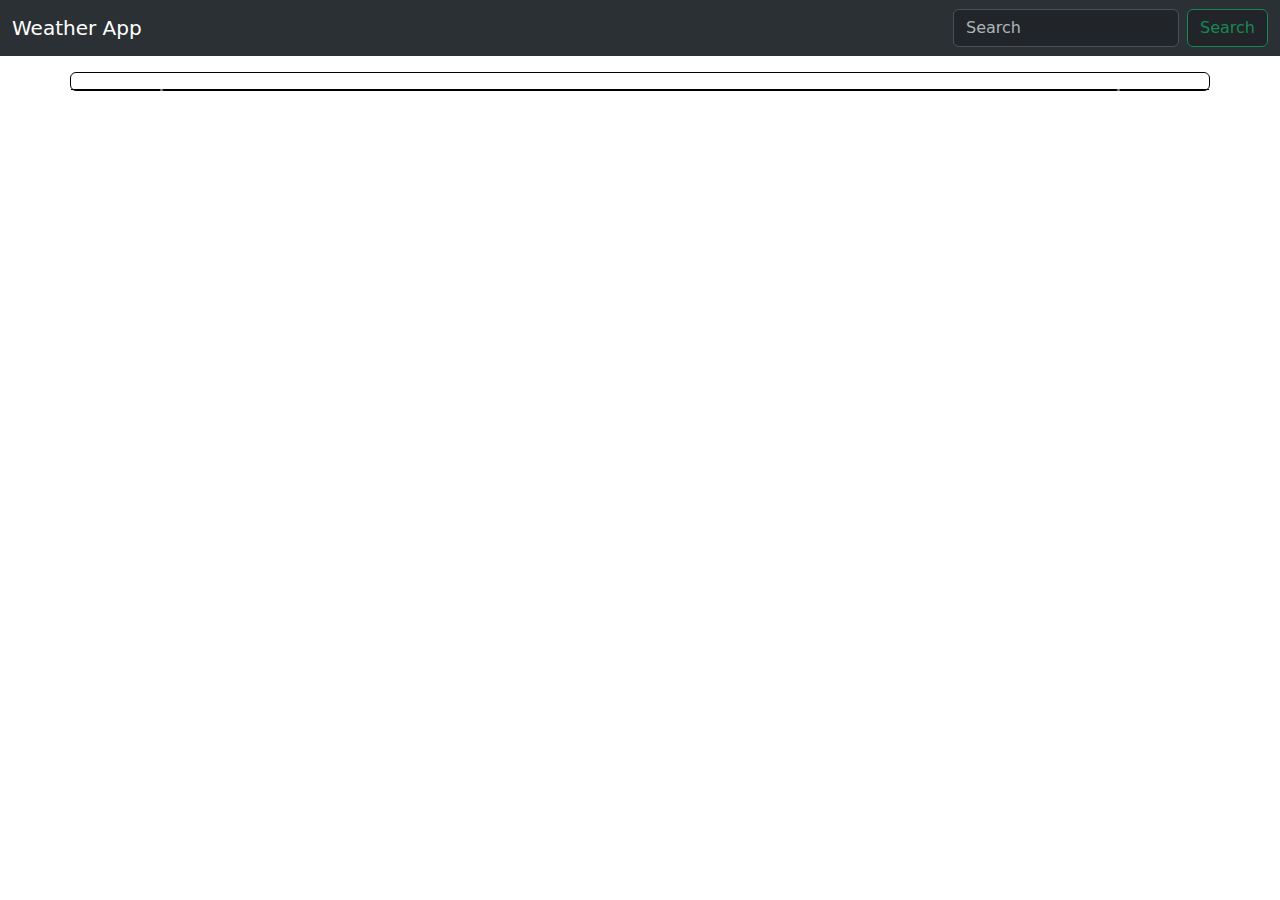
==== index.html @ 4d28a5db "Add files via upload" ====
<!DOCTYPE html>
<html lang="pl">
	<head>
		<meta charset="utf-8" />
		<meta name="viewport" content="width=device-width, initial-scale=1" />
		<title>Weather App</title>
		<link
			href="https://cdn.jsdelivr.net/npm/bootstrap@5.3.3/dist/css/bootstrap.min.css"
			rel="stylesheet"
			integrity="sha384-QWTKZyjpPEjISv5WaRU9OFeRpok6YctnYmDr5pNlyT2bRjXh0JMhjY6hW+ALEwIH"
			crossorigin="anonymous"
		/>
		<link
			rel="stylesheet"
			href="https://cdn.jsdelivr.net/npm/bootstrap-icons@1.11.3/font/bootstrap-icons.min.css"
		/>
	</head>
	<body>
		<nav class="navbar navbar-expand-sm bg-body-tertiary" data-bs-theme="dark">
			<div class="container-fluid">
				<a class="navbar-brand" href="#">Weather App</a>
				<button
					class="navbar-toggler"
					type="button"
					data-bs-toggle="collapse"
					data-bs-target="#navbarSupportedContent"
					aria-controls="navbarSupportedContent"
					aria-expanded="false"
					aria-label="Toggle navigation"
				>
					<span class="navbar-toggler-icon"></span>
				</button>
				<div class="collapse navbar-collapse" id="navbarSupportedContent">
					<ul class="navbar-nav me-auto mb-2 mb-lg-0"></ul>
					<form class="d-flex" role="none" onsubmit="return false">
						<input
							class="form-control me-2"
							type="search"
							placeholder="Search"
							aria-label="Search"
							id="citySearch"
						/>
						<button
							class="btn btn-outline-success btn-dark"
							type="button"
							id="searchButton"
							onclick="setDataInPage();"
						>
							Search
						</button>
					</form>
				</div>
			</div>
		</nav>
		<div class="container-sm text-center mt-3 border border-black rounded">
			<div class="row pb-3">
				<div class="col">
					<div class="">
						<div class="card-title display-3" id="cityName"></div>
						<div id="insertSvg"></div>
						<p class="card-text" id="currentTemp"></p>
					</div>
				</div>
			</div>
			<div class="row border-top border-black">
				<div class="col">
					<div id="carouselExample" class="carousel slide">
						<div class="carousel-inner">
							<div class="carousel-item active">
								<div class="row">
									<div class="col container border-end border-black">
										<div class="row"><div class="text-center" id="hour1"></div></div>
										<div class="row" id="iconWeatherTime1"></div>
										<div class="row"><div class="text-center" id="temp1"></div></div>
									</div>
									<div class="col container border-end border-black">
										<div class="row"><div class="text-center" id="hour2"></div></div>
										<div class="row" id="iconWeatherTime2"></div>
										<div class="row"><div class="text-center" id="temp2"></div></div>
									</div>
									<div class="col container border-end border-black">
										<div class="row"><div class="text-center" id="hour3"></div></div>
										<div class="row" id="iconWeatherTime3"></div>
										<div class="row"><div class="text-center" id="temp3"></div></div>
									</div>
									<div class="col container">
										<div class="row"><div class="text-center" id="hour4"></div></div>
										<div class="row" id="iconWeatherTime4"></div>
										<div class="row"><div class="text-center" id="temp4"></div></div>
									</div>
								</div>
							</div>
							<div class="carousel-item">
								<div class="row">
									<div class="col container border-end border-black">
										<div class="row"><div class="text-center" id="hour5"></div></div>
										<div class="row" id="iconWeatherTime5"></div>
										<div class="row"><div class="text-center" id="temp5"></div></div>
									</div>
									<div class="col container border-end border-black">
										<div class="row"><div class="text-center" id="hour6"></div></div>
										<div class="row" id="iconWeatherTime6"></div>
										<div class="row"><div class="text-center" id="temp6"></div></div>
									</div>
									<div class="col container border-end border-black">
										<div class="row"><div class="text-center" id="hour7"></div></div>
										<div class="row" id="iconWeatherTime7"></div>
										<div class="row"><div class="text-center" id="temp7"></div></div>
									</div>
									<div class="col container">
										<div class="row"><div class="text-center" id="hour8"></div></div>
										<div class="row" id="iconWeatherTime8"></div>
										<div class="row"><div class="text-center" id="temp8"></div></div>
									</div>
								</div>
							</div>
						</div>
						<button
							class="carousel-control-prev"
							type="button"
							data-bs-target="#carouselExample"
							data-bs-slide="prev"
						>
							<span class="carousel-control-prev-icon" aria-hidden="true"></span>
							<span class="visually-hidden">Previous</span>
						</button>
						<button
							class="carousel-control-next"
							type="button"
							data-bs-target="#carouselExample"
							data-bs-slide="next"
						>
							<span class="carousel-control-next-icon" aria-hidden="true"></span>
							<span class="visually-hidden">Next</span>
						</button>
					</div>
				</div>
			</div>
		</div>
		<script
			src="https://cdn.jsdelivr.net/npm/bootstrap@5.3.3/dist/js/bootstrap.bundle.min.js"
			integrity="sha384-YvpcrYf0tY3lHB60NNkmXc5s9fDVZLESaAA55NDzOxhy9GkcIdslK1eN7N6jIeHz"
			crossorigin="anonymous"
		></script>
		<script src="/script/app.js" type="module"></script>
	</body>
</html>
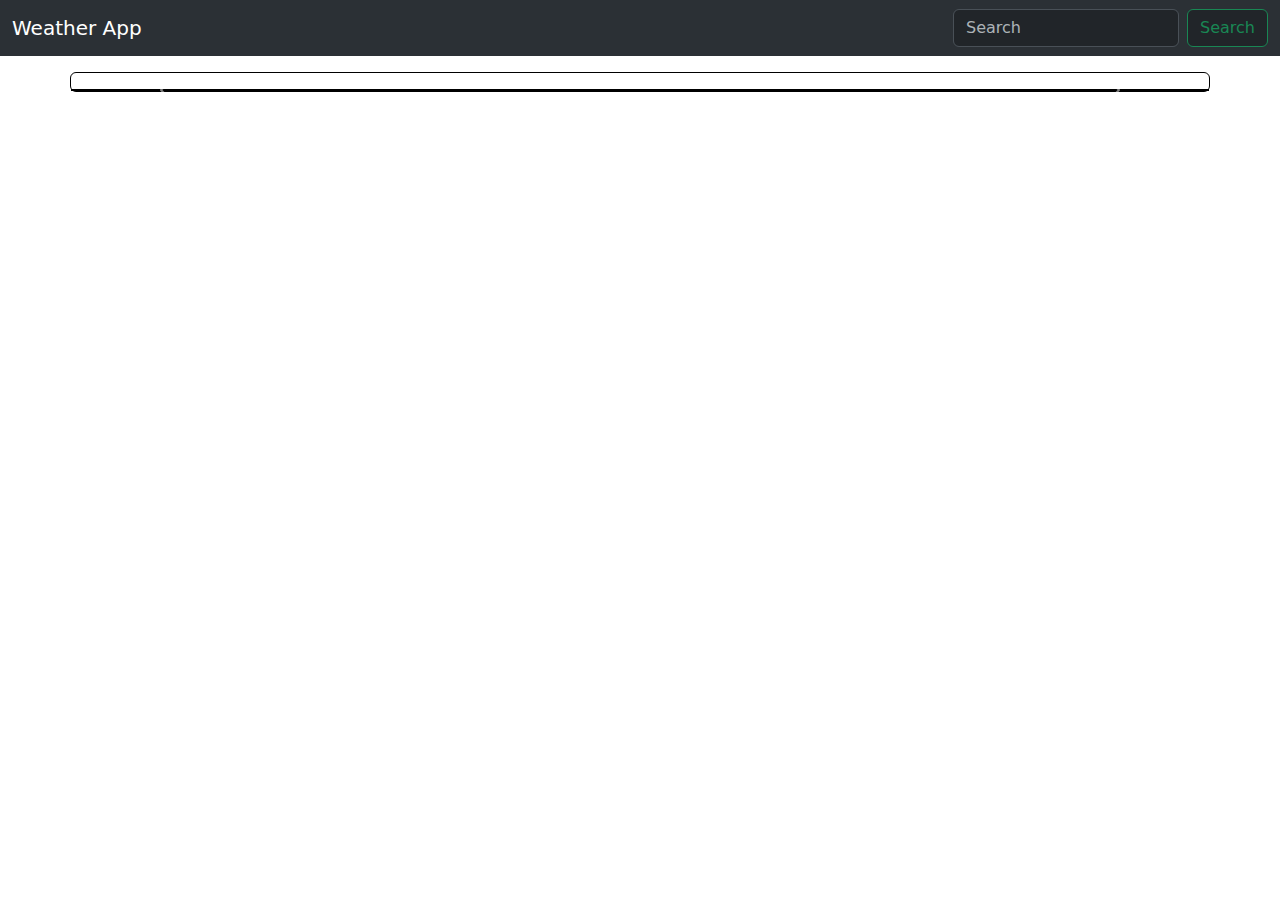
==== commit 86917a60: "Next 4 days weather from the same hour as next one today" ====
--- a/index.html
+++ b/index.html
@@ -136,6 +136,38 @@
 					</div>
 				</div>
 			</div>
+			<div class="row border-top border-black">
+				<div class="row mx-0 px-0">
+					<div class="col">
+						<div class="row border-end border-black">
+							<div id="day1"></div>
+							<div id="imgadd1"></div>
+							<div id="tempday1"></div>
+						</div>
+					</div>
+					<div class="col">
+						<div class="row border-end border-black">
+							<div id="day2"></div>
+							<div id="imgadd2"></div>
+							<div id="tempday2"></div>
+						</div>
+					</div>
+					<div class="col">
+						<div class="row border-end border-black">
+							<div id="day3"></div>
+							<div id="imgadd3"></div>
+							<div id="tempday3"></div>
+						</div>
+					</div>
+					<div class="col">
+						<div class="row">
+							<div id="day4"></div>
+							<div id="imgadd4"></div>
+							<div id="tempday4"></div>
+						</div>
+					</div>
+				</div>
+			</div>
 		</div>
 		<script
 			src="https://cdn.jsdelivr.net/npm/bootstrap@5.3.3/dist/js/bootstrap.bundle.min.js"
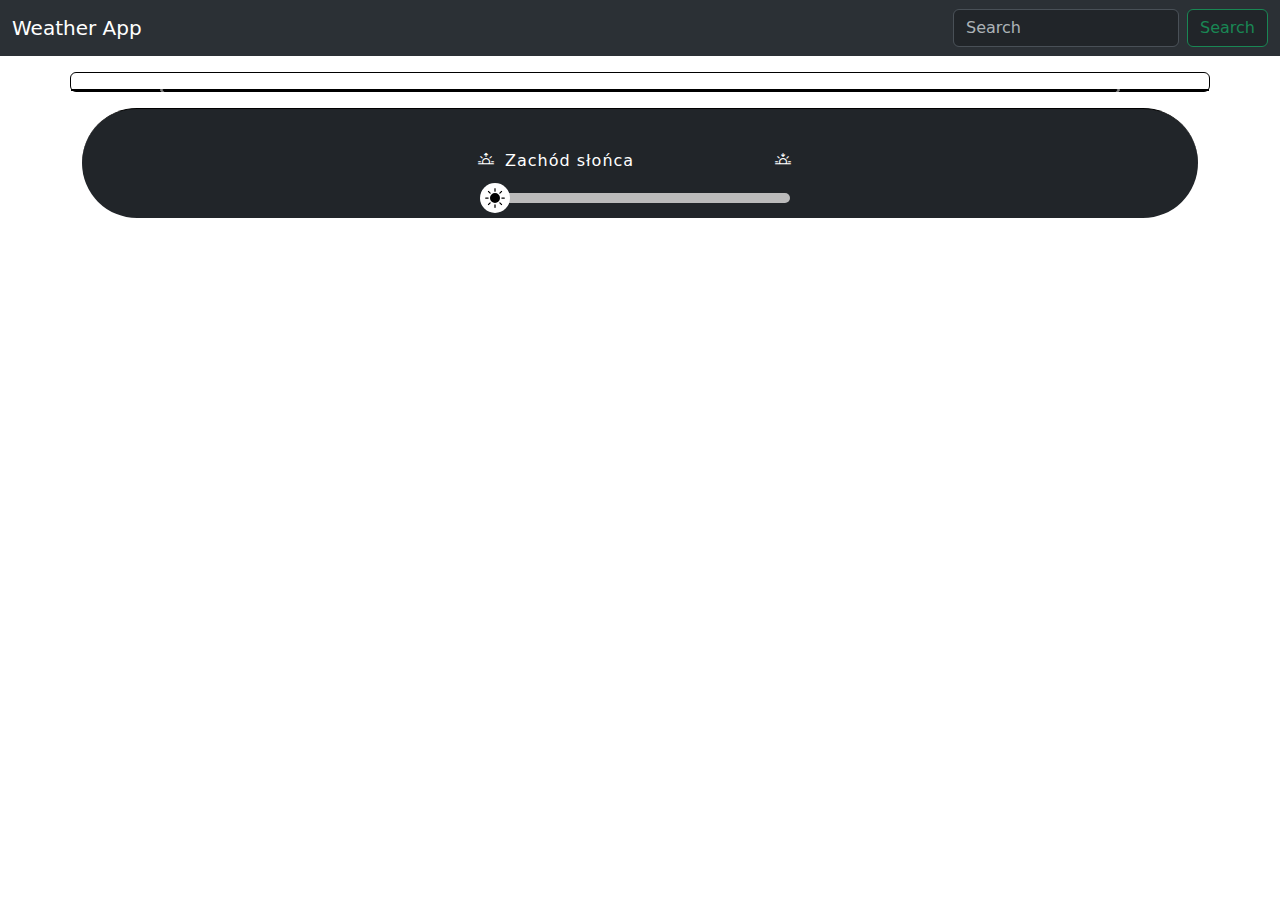
==== commit e21433fd: "Added sunrise and sunset visualisation" ====
--- a/index.html
+++ b/index.html
@@ -14,6 +14,7 @@
 			rel="stylesheet"
 			href="https://cdn.jsdelivr.net/npm/bootstrap-icons@1.11.3/font/bootstrap-icons.min.css"
 		/>
+		<link rel="stylesheet" href="suntimeBar.css" />
 	</head>
 	<body>
 		<nav class="navbar navbar-expand-sm bg-body-tertiary" data-bs-theme="dark">
@@ -52,7 +53,7 @@
 				</div>
 			</div>
 		</nav>
-		<div class="container-sm text-center mt-3 border border-black rounded">
+		<div class="container text-center mt-3 border border-black rounded mx-auto">
 			<div class="row pb-3">
 				<div class="col">
 					<div class="">
@@ -169,6 +170,49 @@
 				</div>
 			</div>
 		</div>
+		<div class="container mt-3">
+			<div class="boxed bg-dark border-top border-black rounded-pill">
+				<div class="skills">
+					<div class="row">
+						<div class="col-1 px-0">
+							<i class="bi bi-sunrise"></i>
+						</div>
+						<div class="col-10 px-0">
+							<div class="text-">Zachód słońca</div>
+						</div>
+						<div class="col-1 px-0">
+							<i class="bi bi-sunset"></i>
+						</div>
+					</div>
+					<div class="progressed-bar">
+						<div class="html">
+							<svg
+								xmlns="http://www.w3.org/2000/svg"
+								width="30"
+								height="30"
+								fill="currentColor"
+								class="bi bi-brightness-high-fill"
+								viewBox="0 0 16 16"
+								id="testuje"
+							>
+								<path
+									d="M12 8a4 4 0 1 1-8 0 4 4 0 0 1 8 0M8 0a.5.5 0 0 1 .5.5v2a.5.5 0 0 1-1 0v-2A.5.5 0 0 1 8 0m0 13a.5.5 0 0 1 .5.5v2a.5.5 0 0 1-1 0v-2A.5.5 0 0 1 8 13m8-5a.5.5 0 0 1-.5.5h-2a.5.5 0 0 1 0-1h2a.5.5 0 0 1 .5.5M3 8a.5.5 0 0 1-.5.5h-2a.5.5 0 0 1 0-1h2A.5.5 0 0 1 3 8m10.657-5.657a.5.5 0 0 1 0 .707l-1.414 1.415a.5.5 0 1 1-.707-.708l1.414-1.414a.5.5 0 0 1 .707 0m-9.193 9.193a.5.5 0 0 1 0 .707L3.05 13.657a.5.5 0 0 1-.707-.707l1.414-1.414a.5.5 0 0 1 .707 0m9.193 2.121a.5.5 0 0 1-.707 0l-1.414-1.414a.5.5 0 0 1 .707-.707l1.414 1.414a.5.5 0 0 1 0 .707M4.464 4.465a.5.5 0 0 1-.707 0L2.343 3.05a.5.5 0 1 1 .707-.707l1.414 1.414a.5.5 0 0 1 0 .708"
+								/>
+							</svg>
+						</div>
+					</div>
+					<div class="row" style="width: 320px">
+						<div class="col-6">
+							<div id="sunrise" class="text-start"></div>
+						</div>
+						<div class="col-6">
+							<div id="sunset" class="text-end"></div>
+						</div>
+					</div>
+				</div>
+			</div>
+		</div>
+
 		<script
 			src="https://cdn.jsdelivr.net/npm/bootstrap@5.3.3/dist/js/bootstrap.bundle.min.js"
 			integrity="sha384-YvpcrYf0tY3lHB60NNkmXc5s9fDVZLESaAA55NDzOxhy9GkcIdslK1eN7N6jIeHz"
--- a/suntimeBar.css
+++ b/suntimeBar.css
@@ -0,0 +1,55 @@
+:root {
+	--sun-position: 0%;
+}
+
+.boxed {
+	width: 100%;
+	display: flex;
+	justify-content: center;
+	align-items: center;
+}
+.skills {
+	font-weight: 400;
+	letter-spacing: 1px;
+	margin-top: 40px;
+	margin-bottom: 5px;
+	color: #fff;
+}
+.progressed-bar {
+	background-color: #bbbbbb;
+	width: 300px;
+	height: 10px;
+	border-radius: 5px;
+}
+.progressed-bar .html {
+	margin-top: 20px;
+	height: 10px;
+	border-radius: 5px;
+	width: 0%;
+	background-color: blueviolet;
+}
+.progressed-bar .html #testuje {
+	padding: 5px;
+	border-radius: 50%;
+	background-color: white;
+	float: right;
+	margin-top: -10px;
+	margin-right: -20px;
+	color: black;
+	display: flex;
+	align-items: center;
+	justify-content: center;
+}
+.progressed-bar .html {
+	background: #81939c;
+	animation: html 1s ease-out forwards;
+}
+
+@keyframes html {
+	from {
+		width: 0px;
+	}
+	to {
+		width: var(--sun-position);
+	}
+}
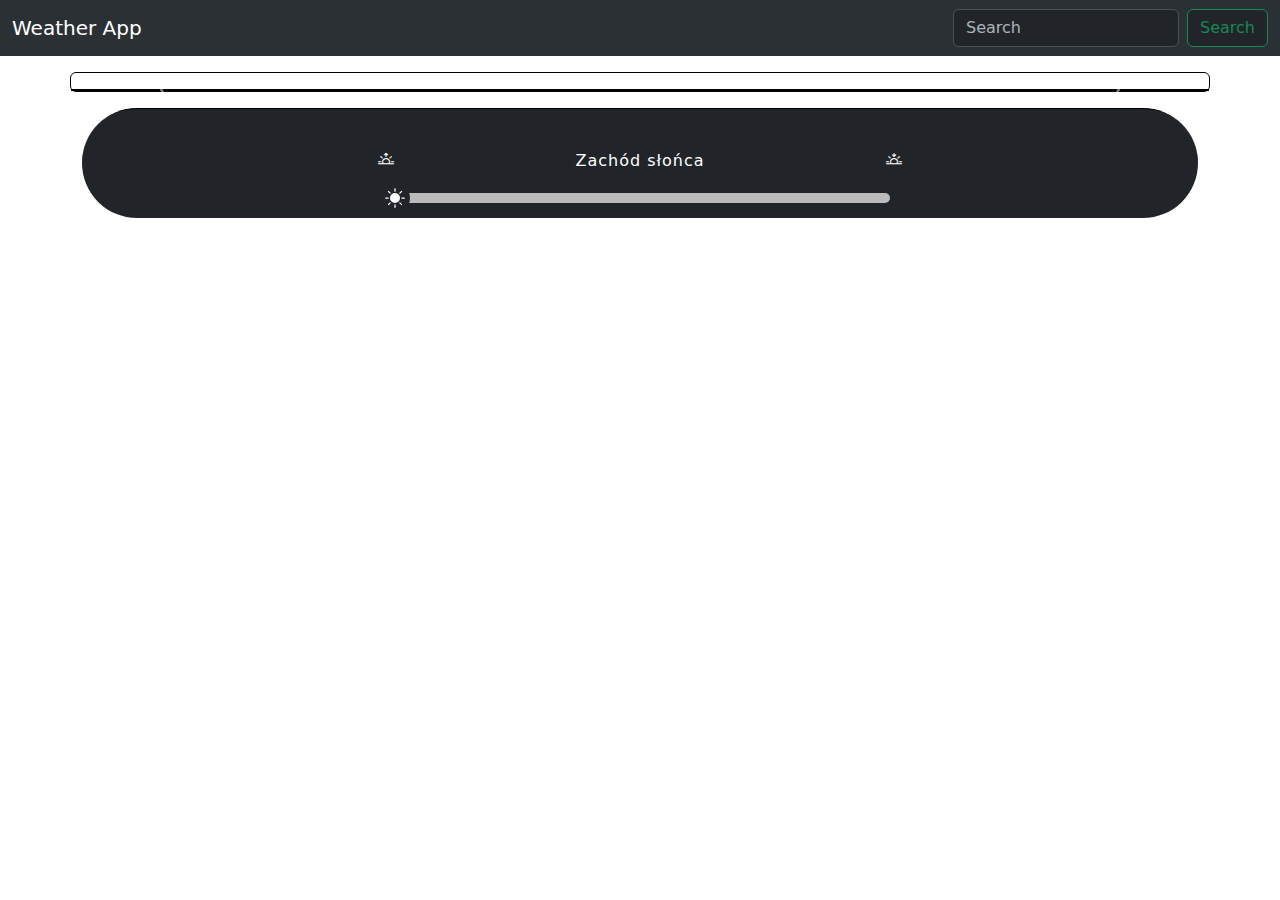
==== commit cc3a0b3b: "Small class changes" ====
--- a/index.html
+++ b/index.html
@@ -174,13 +174,13 @@
 			<div class="boxed bg-dark border-top border-black rounded-pill">
 				<div class="skills">
 					<div class="row">
-						<div class="col-1 px-0">
+						<div class="col-2 px-0">
 							<i class="bi bi-sunrise"></i>
 						</div>
-						<div class="col-10 px-0">
-							<div class="text-">Zachód słońca</div>
-						</div>
-						<div class="col-1 px-0">
+						<div class="col-8 px-0">
+							<div class="text-center">Zachód słońca</div>
+						</div>
+						<div class="col-2 px-0 text-end">
 							<i class="bi bi-sunset"></i>
 						</div>
 					</div>
@@ -201,7 +201,7 @@
 							</svg>
 						</div>
 					</div>
-					<div class="row" style="width: 320px">
+					<div class="row" style="width: 525px">
 						<div class="col-6">
 							<div id="sunrise" class="text-start"></div>
 						</div>
--- a/suntimeBar.css
+++ b/suntimeBar.css
@@ -17,7 +17,7 @@
 }
 .progressed-bar {
 	background-color: #bbbbbb;
-	width: 300px;
+	width: 500px;
 	height: 10px;
 	border-radius: 5px;
 }
@@ -31,11 +31,11 @@
 .progressed-bar .html #testuje {
 	padding: 5px;
 	border-radius: 50%;
-	background-color: white;
+	background-color: #212529;
 	float: right;
 	margin-top: -10px;
 	margin-right: -20px;
-	color: black;
+	color: white;
 	display: flex;
 	align-items: center;
 	justify-content: center;
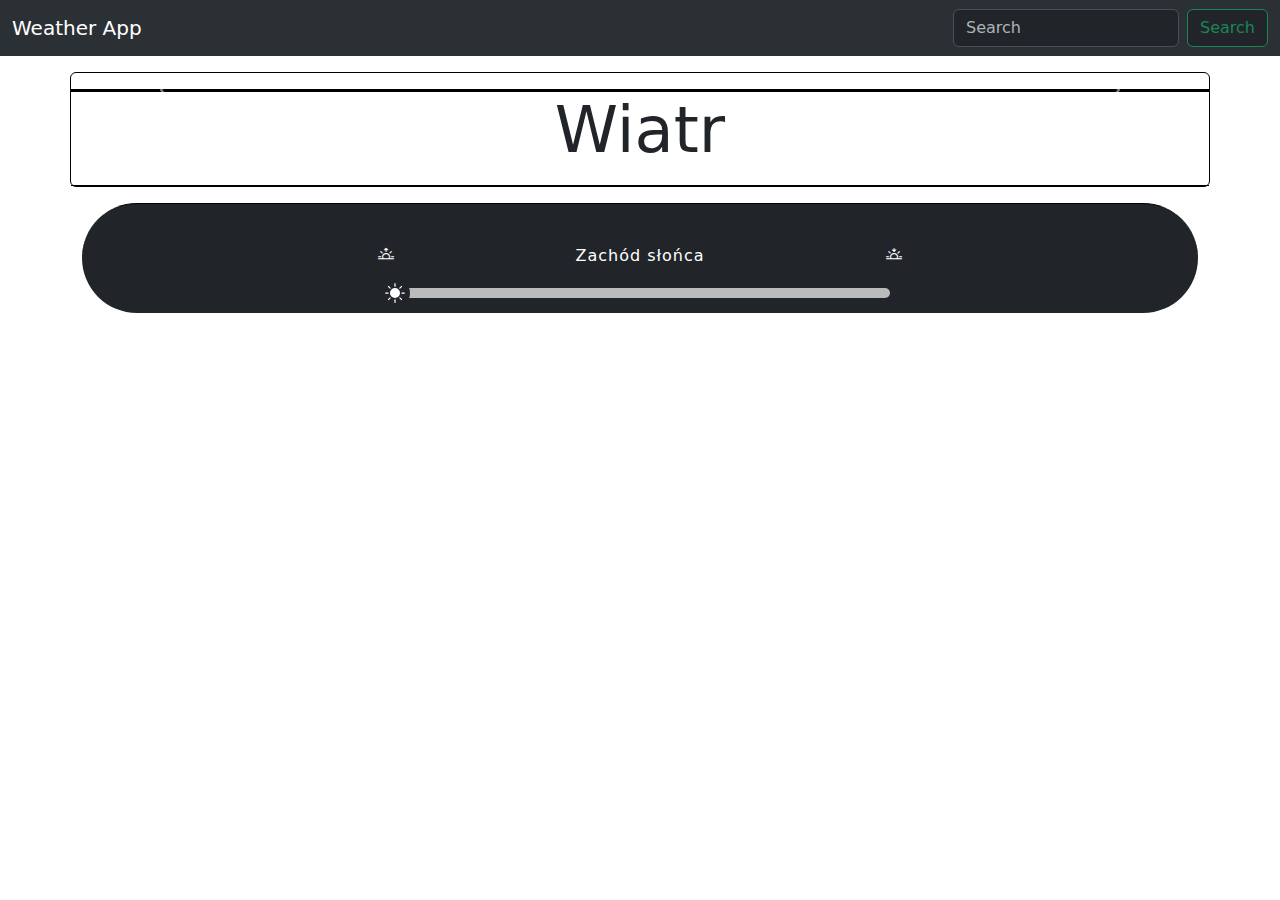
==== commit c87db9ec: "Added wind section" ====
--- a/index.html
+++ b/index.html
@@ -169,6 +169,34 @@
 					</div>
 				</div>
 			</div>
+			<div class="row border-top border-black pb-3">
+				<div class="card-title display-3">Wiatr</div>
+				<div class="card-text" id="windCurrent"></div>
+			</div>
+			<div class="row border-top border-black">
+				<div class="row mx-0 px-0">
+					<div class="col">
+						<div class="row border-end border-black">
+							<div id="Wday1"></div>
+						</div>
+					</div>
+					<div class="col">
+						<div class="row border-end border-black">
+							<div id="Wday2"></div>
+						</div>
+					</div>
+					<div class="col">
+						<div class="row border-end border-black">
+							<div id="Wday3"></div>
+						</div>
+					</div>
+					<div class="col">
+						<div class="row">
+							<div id="Wday4"></div>
+						</div>
+					</div>
+				</div>
+			</div>
 		</div>
 		<div class="container mt-3">
 			<div class="boxed bg-dark border-top border-black rounded-pill">
